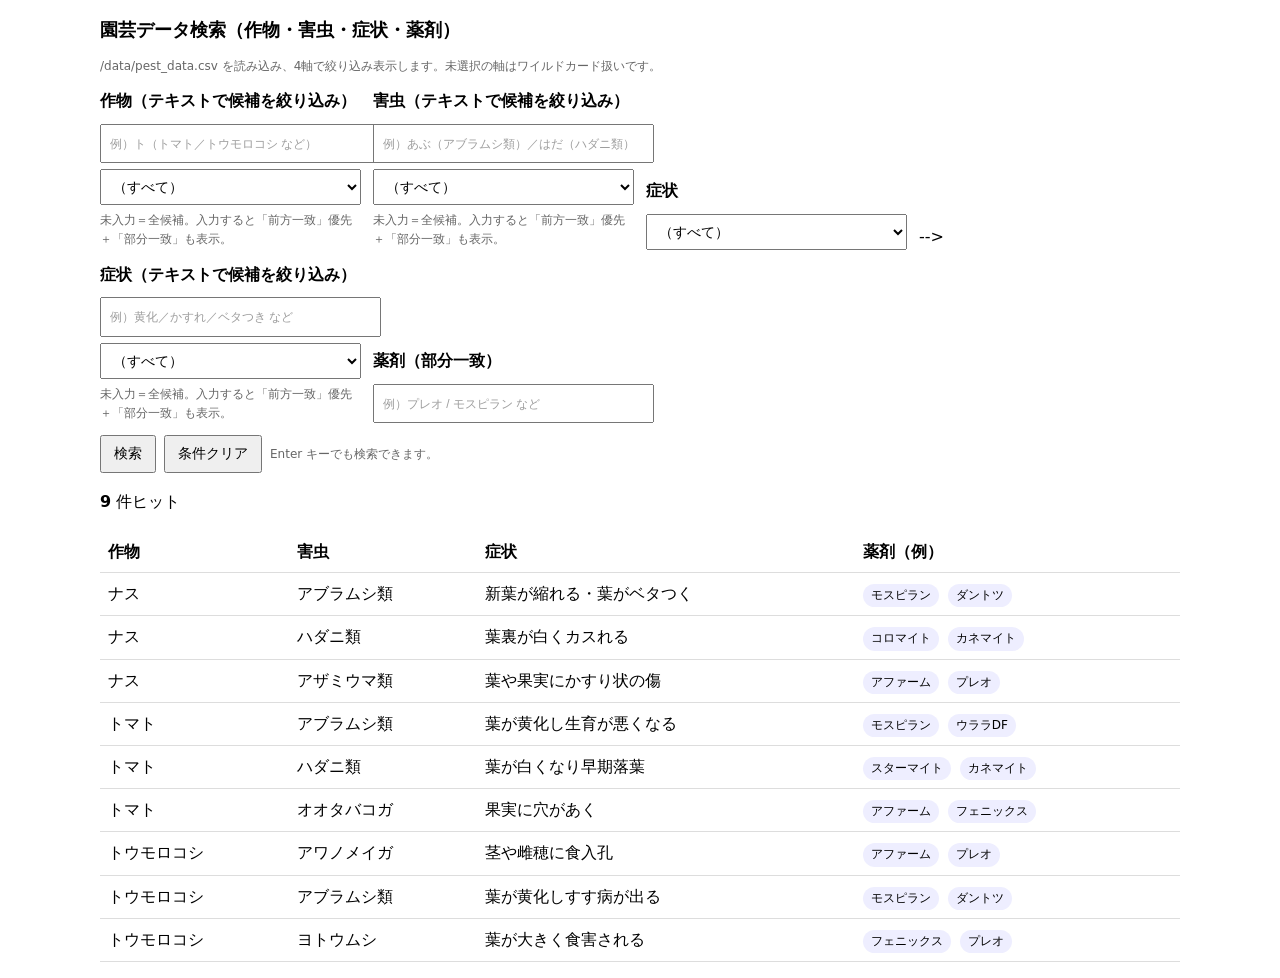
==== care2.html @ c7ba52b0 "Update care2.html" ====
<!doctype html>
<html lang="ja">
<head>
<meta charset="utf-8" />
<meta name="viewport" content="width=device-width,initial-scale=1" />
<title>作物・害虫・症状・薬剤 検索UI（pest_data.csv）</title>
<style>
  :root { --c-muted:#666; --c-border:#ddd; --c-chip-bg:#eef; }
  body { font-family: system-ui, -apple-system, "Segoe UI", Roboto, "Noto Sans JP", sans-serif; line-height: 1.6; margin: 0; padding: 16px; }
  h1 { font-size: 18px; margin: 0 0 8px; }
  .wrap { max-width: 1080px; margin: 0 auto; }
  .grid { display: grid; gap: 12px; grid-template-columns: repeat(auto-fit, minmax(260px, 1fr)); align-items: end; }
  label { display:block; font-weight:600; margin-bottom:4px; }
  .field { display: grid; gap: 6px; }            /* コンテナ（中に input と select） */
  .field input[type="text"], .field select { 
    width: 100%;                                  /* 同一幅 */
    padding: 8px; 
    font-size: 14px; 
  }
  /* もしテキストだけプルダウン「以下」の幅にしたければ、下記の max-width を活用（例：95%） */
　 .field input[type="text"] { max-width: 92%; } 

  .row { margin-top: 12px; display:flex; gap:8px; align-items:center; flex-wrap:wrap; }
  .muted { color: var(--c-muted); font-size: 12px; }
  button { padding: 8px 12px; font-size: 14px; cursor: pointer; }
  .result { margin-top: 16px; }
  table { width:100%; border-collapse: collapse; }
  th, td { text-align:left; padding:8px; border-bottom:1px solid var(--c-border); vertical-align: top; }
  .chip { display:inline-block; padding:2px 8px; border-radius:999px; background: var(--c-chip-bg); margin-right: 4px; font-size: 12px; }
  .count { font-weight:600; }


input[type="text"] {
  font-size: 12px;       /* お好みで 12〜14px 程度 */
  line-height: 1.4;      /* 文字詰まり防止（任意） */
}


/* 各ブラウザ向けに placeholder のサイズを調整 */
.field input::placeholder {            /* 標準 */
  font-size: 0.85em;                   /* 入力文字より少し小さめに（任意） */
  opacity: 0.7;                        /* 視認性調整（任意） */
}
.field input::-webkit-input-placeholder { font-size: 0.85em; }
.field input::-moz-placeholder            { font-size: 0.85em; }
.field input:-ms-input-placeholder        { font-size: 0.85em; }


  
</style>
</head>
<body>
<div class="wrap">
  <h1>園芸データ検索（作物・害虫・症状・薬剤）</h1>
  <p class="muted">/data/pest_data.csv を読み込み、4軸で絞り込み表示します。未選択の軸はワイルドカード扱いです。</p>

  <div class="grid" role="search" aria-label="園芸データ検索フォーム">
    <!-- 作物：テキスト + プルダウン（同幅） -->
    <div class="field">
      <label for="cropText">作物（テキストで候補を絞り込み）</label>
      <input id="cropText" type="text" placeholder="例）ト（トマト／トウモロコシ など）" />
      <select id="cropSelect" aria-label="作物一覧">
        <option value="">（すべて）</option>
      </select>
      <div class="muted">未入力＝全候補。入力すると「前方一致」優先＋「部分一致」も表示。</div>
    </div>

    <!-- 害虫：テキスト + プルダウン（同幅） -->
    <div class="field">
      <label for="pestText">害虫（テキストで候補を絞り込み）</label>
      <input id="pestText" type="text" placeholder="例）あぶ（アブラムシ類）／はだ（ハダニ類）" />
      <select id="pestSelect" aria-label="害虫一覧">
        <option value="">（すべて）</option>
      </select>
      <div class="muted">未入力＝全候補。入力すると「前方一致」優先＋「部分一致」も表示。</div>
    </div>

    <!--
    <!-- 症状：プルダウンのみ -->
    <div class="field">
      <label for="symptomSelect">症状</label>
      <select id="symptomSelect" aria-label="症状一覧">
        <option value="">（すべて）</option>
      </select>
    </div>
    -->
    
    
    <!-- 症状：テキスト + プルダウン（作物/害虫と同じUI） -->
    <div class="field">
      <label for="symptomText">症状（テキストで候補を絞り込み）</label>
      <!-- ▼ 追加：症状のテキスト入力 -->
      <input id="symptomText" type="text" placeholder="例）黄化／かすれ／ベタつき など" />
    
      <select id="symptomSelect" aria-label="症状一覧">
        <option value="">（すべて）</option>
      </select>
      <div class="muted">未入力＝全候補。入力すると「前方一致」優先＋「部分一致」も表示。</div>
    </div>
    
    <!-- 薬剤：テキストのみ -->
    <div class="field">
      <label for="productInput">薬剤（部分一致）</label>
      <input id="productInput" type="text" placeholder="例）プレオ / モスピラン など" />
    </div>
  </div>

  <div class="row">
    <button id="btnSearch">検索</button>
    <button id="btnClear" type="button">条件クリア</button>
    <span class="muted">Enter キーでも検索できます。</span>
  </div>

  <div class="result" id="result"></div>
</div>

<script>
/** 正規化（全角半角・小文字化） */
const normalize = (s) => (s ?? "")
  .toString()
  .trim()
  .normalize("NFKC")
  .toLowerCase();

/** CSVパース（簡易） */
function parseCSV(csvText) {
  const lines = csvText.replace(/\r/g, "").trim().split("\n");
  const headers = lines.shift().split(",");
  return lines.map(line => {
    const cols = line.split(",");
    const obj = {};
    headers.forEach((h, i) => obj[h.trim()] = (cols[i] ?? "").trim());
    return obj;
  });
}

/** 重複なし昇順 */
const uniqSorted = arr => [...new Set(arr)].sort((a,b) => a.localeCompare(b, "ja"));

/** UI参照 */
const cropText      = document.getElementById("cropText");
const cropSelect    = document.getElementById("cropSelect");
const pestText      = document.getElementById("pestText");
const pestSelect    = document.getElementById("pestSelect");
const symptomSelect = document.getElementById("symptomSelect");
const productInput  = document.getElementById("productInput");
const btnSearch     = document.getElementById("btnSearch");
const btnClear      = document.getElementById("btnClear");
const resultEl      = document.getElementById("result");

let RAW = [];       // CSV全行
let ROWS = [];      // 整形済み（薬剤を配列化）
let ALL_CROPS = []; // 作物の全候補（ユニーク）
let ALL_PESTS = []; // 害虫の全候補（ユニーク）

/** セレクトへ流し込み */
function populateSelect(selectEl, items) {
  const current = selectEl.value;
  selectEl.innerHTML = '<option value="">（すべて）</option>' + 
    items.map(v => `<option value="${v}">${v}</option>`).join("");
  if ([...selectEl.options].some(o => o.value === current)) selectEl.value = current;
}

/** セレクト初期化 */
function buildFacets(rows) {
  ALL_CROPS = uniqSorted(rows.map(r => r["作物"]).filter(Boolean));
  ALL_PESTS = uniqSorted(rows.map(r => r["害虫"]).filter(Boolean));
  const symptoms = uniqSorted(rows.map(r => r["症状"]).filter(Boolean));

  populateSelect(cropSelect, ALL_CROPS);
  populateSelect(pestSelect, ALL_PESTS);
  populateSelect(symptomSelect, symptoms);
}

/** 薬剤配列化（読点・カンマ・スラッシュ・空白など） */
function tokenizeProducts(prodStr) {
  return (prodStr || "")
    .split(/[、,，\/／・\s]+/).map(s => s.trim()).filter(Boolean);
}

/** デバウンス */
function debounce(fn, wait=120) {
  let t = null;
  return (...args) => { clearTimeout(t); t = setTimeout(() => fn(...args), wait); };
}

/** 入力テキストで候補をフィルタ（前方一致→部分一致） */
function filterOptions(allList, query) {
  const q = normalize(query);
  if (!q) return allList;
  const head = allList.filter(v => normalize(v).startsWith(q));
  const part = allList.filter(v => !normalize(v).startsWith(q) && normalize(v).includes(q));
  return [...head, ...part];
}
const updateCropOptions = debounce(() => {
  populateSelect(cropSelect, filterOptions(ALL_CROPS, cropText.value));
}, 100);
const updatePestOptions = debounce(() => {
  populateSelect(pestSelect, filterOptions(ALL_PESTS, pestText.value));
}, 100);

/** 検索 */
function doSearch() {
  const crop    = cropSelect.value;
  const pest    = pestSelect.value;
  const symptom = symptomSelect.value;
  const pQuery  = normalize(productInput.value);

  let rows = ROWS.filter(r =>
    (!crop    || r.作物  === crop) &&
    (!pest    || r.害虫  === pest) &&
    (!symptom || r.症状  === symptom)
  );

  if (pQuery) {
    rows = rows.filter(r => r._productsNorm.some(p => p.includes(pQuery)));
  }

  renderTable(rows);
}

/** 表示 */
function renderTable(rows) {
  if (!rows.length) {
    resultEl.innerHTML = `<p>該当データがありません。条件を緩めて再検索してください。</p>`;
    return;
  }
  const html = `
    <p><span class="count">${rows.length}</span> 件ヒット</p>
    <table aria-label="検索結果">
      <thead>
        <tr><th>作物</th><th>害虫</th><th>症状</th><th>薬剤（例）</th></tr>
      </thead>
      <tbody>
        ${rows.map(r => `
          <tr>
            <td>${r.作物}</td>
            <td>${r.害虫}</td>
            <td>${r.症状}</td>
            <td>${r._products.map(p => `<span class="chip">${p}</span>`).join(" ")}</td>
          </tr>
        `).join("")}
      </tbody>
    </table>
  `;
  resultEl.innerHTML = html;
}

/** クリア */
function clearFilters() {
  cropText.value = "";
  pestText.value = "";
  cropSelect.value = "";
  pestSelect.value = "";
  symptomSelect.value = "";
  productInput.value = "";
  populateSelect(cropSelect, ALL_CROPS); // 候補リセット
  populateSelect(pestSelect, ALL_PESTS); // 候補リセット
  doSearch();
}

/** 起動 */
(async function init() {
  const res = await fetch("data/pest_data.csv", { cache: "no-store" });
  if (!res.ok) {
    resultEl.innerHTML = `<p>CSVの取得に失敗しました（${res.status}）。配置とパスを確認してください。</p>`;
    return;
  }
  const csvText = await res.text();
  RAW = parseCSV(csvText);

  ROWS = RAW.map(row => {
    const products = tokenizeProducts(row["薬剤"]);
    return {
      ...row,
      _products: products,
      _productsNorm: products.map(p => normalize(p))
    };
  });

  buildFacets(ROWS);
  renderTable(ROWS);

  // イベント（入力→候補更新）
  cropText.addEventListener("input", updateCropOptions);
  pestText.addEventListener("input", updatePestOptions);

  // イベント（変更→検索）
  cropSelect.addEventListener("change", doSearch);
  pestSelect.addEventListener("change", doSearch);
  symptomSelect.addEventListener("change", doSearch);
  btnSearch.addEventListener("click", doSearch);
  btnClear.addEventListener("click", clearFilters);
  productInput.addEventListener("keydown", (e) => { if (e.key === "Enter") doSearch(); });
})();
</script>
</body>
</html>
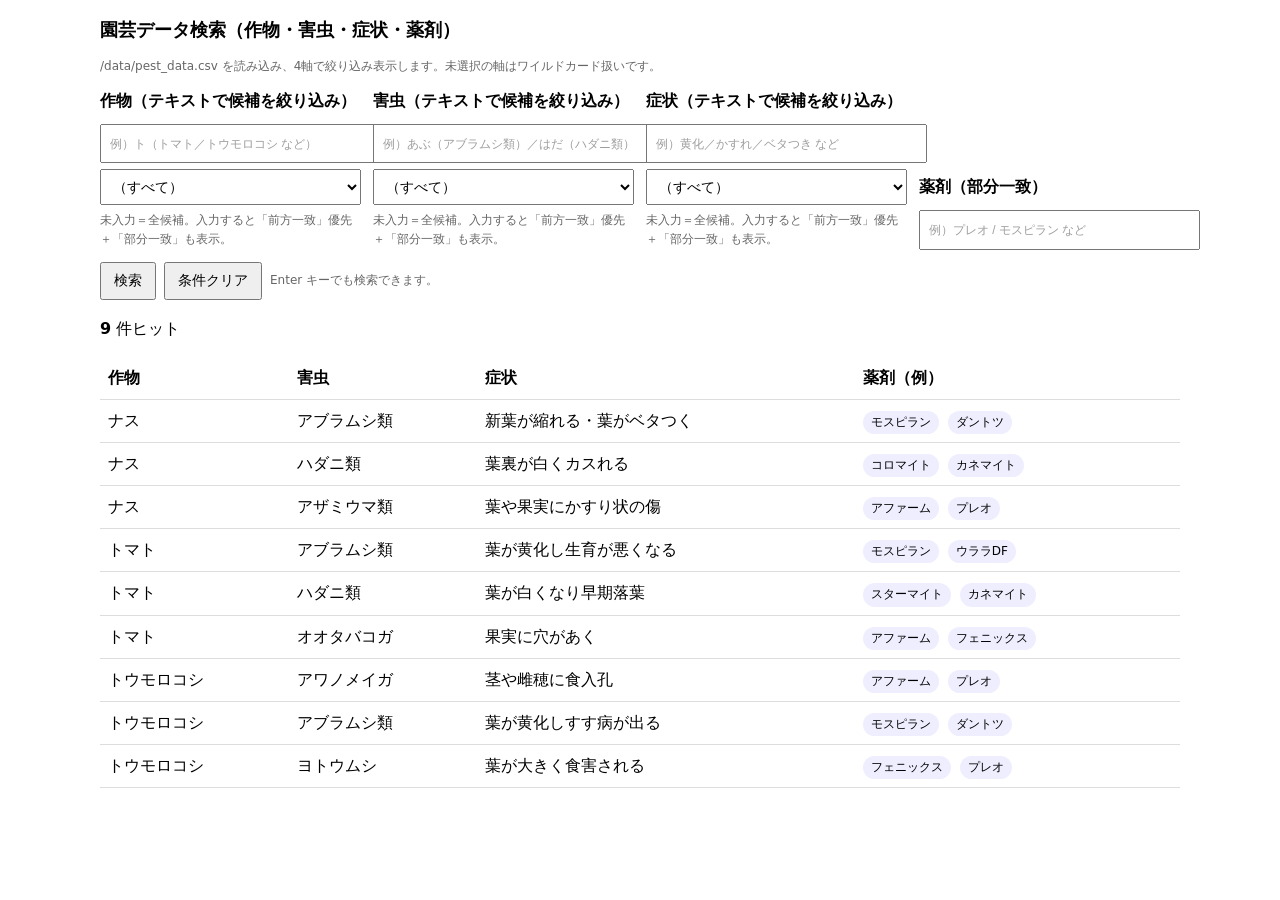
==== commit b5d99aaa: "Update care2.html" ====
--- a/care2.html
+++ b/care2.html
@@ -74,17 +74,7 @@
       </select>
       <div class="muted">未入力＝全候補。入力すると「前方一致」優先＋「部分一致」も表示。</div>
     </div>
-
-    <!--
-    <!-- 症状：プルダウンのみ -->
-    <div class="field">
-      <label for="symptomSelect">症状</label>
-      <select id="symptomSelect" aria-label="症状一覧">
-        <option value="">（すべて）</option>
-      </select>
-    </div>
-    -->
-    
+   
     
     <!-- 症状：テキスト + プルダウン（作物/害虫と同じUI） -->
     <div class="field">
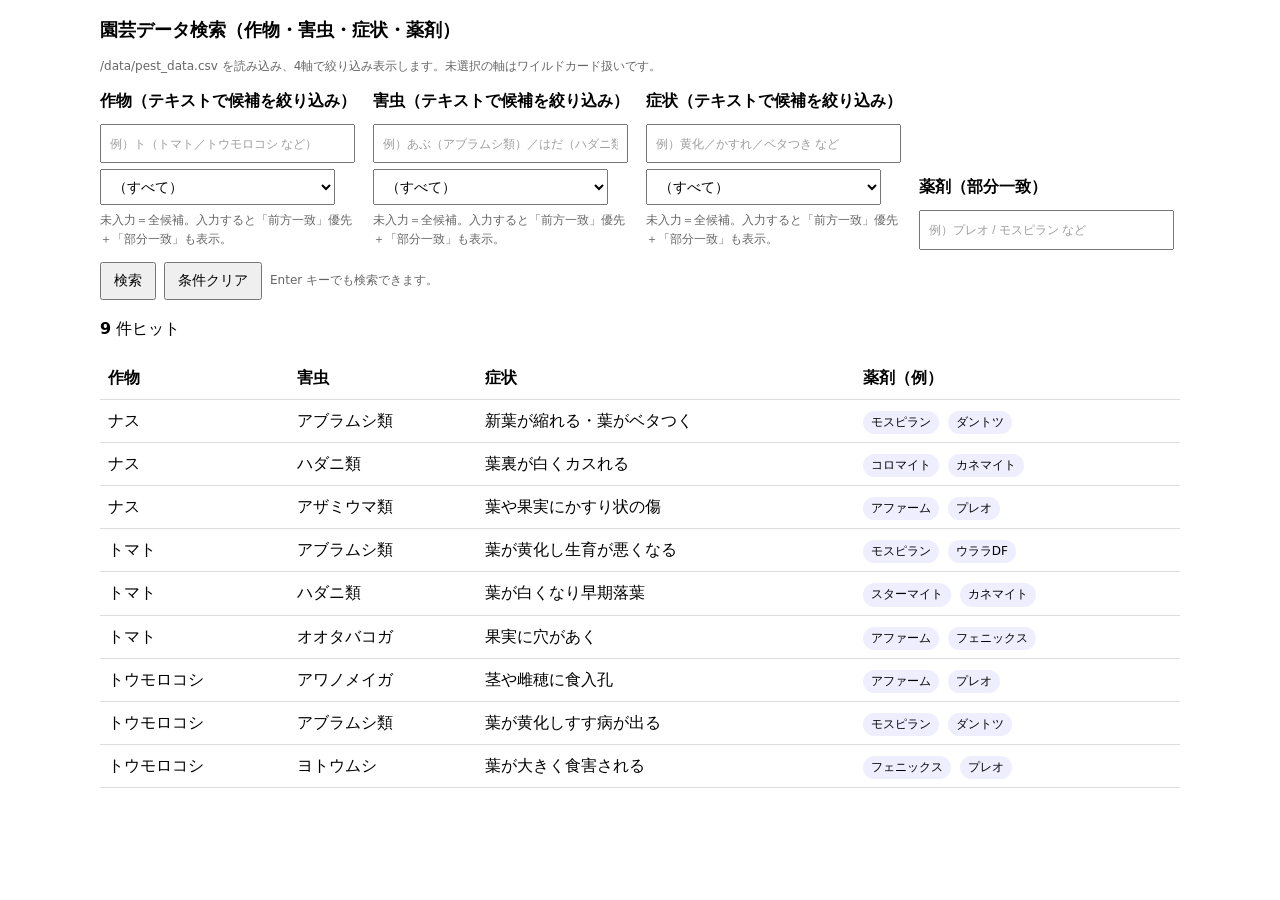
==== commit d754ace3: "Update care2.html" ====
--- a/care2.html
+++ b/care2.html
@@ -13,12 +13,12 @@
   label { display:block; font-weight:600; margin-bottom:4px; }
   .field { display: grid; gap: 6px; }            /* コンテナ（中に input と select） */
   .field input[type="text"], .field select { 
-    width: 100%;                                  /* 同一幅 */
+    width: 90%;                                  /* 同一幅 */
     padding: 8px; 
     font-size: 14px; 
   }
   /* もしテキストだけプルダウン「以下」の幅にしたければ、下記の max-width を活用（例：95%） */
-　 .field input[type="text"] { max-width: 92%; } 
+　 .field input[type="text"] { max-width: 89%; } 
 
   .row { margin-top: 12px; display:flex; gap:8px; align-items:center; flex-wrap:wrap; }
   .muted { color: var(--c-muted); font-size: 12px; }
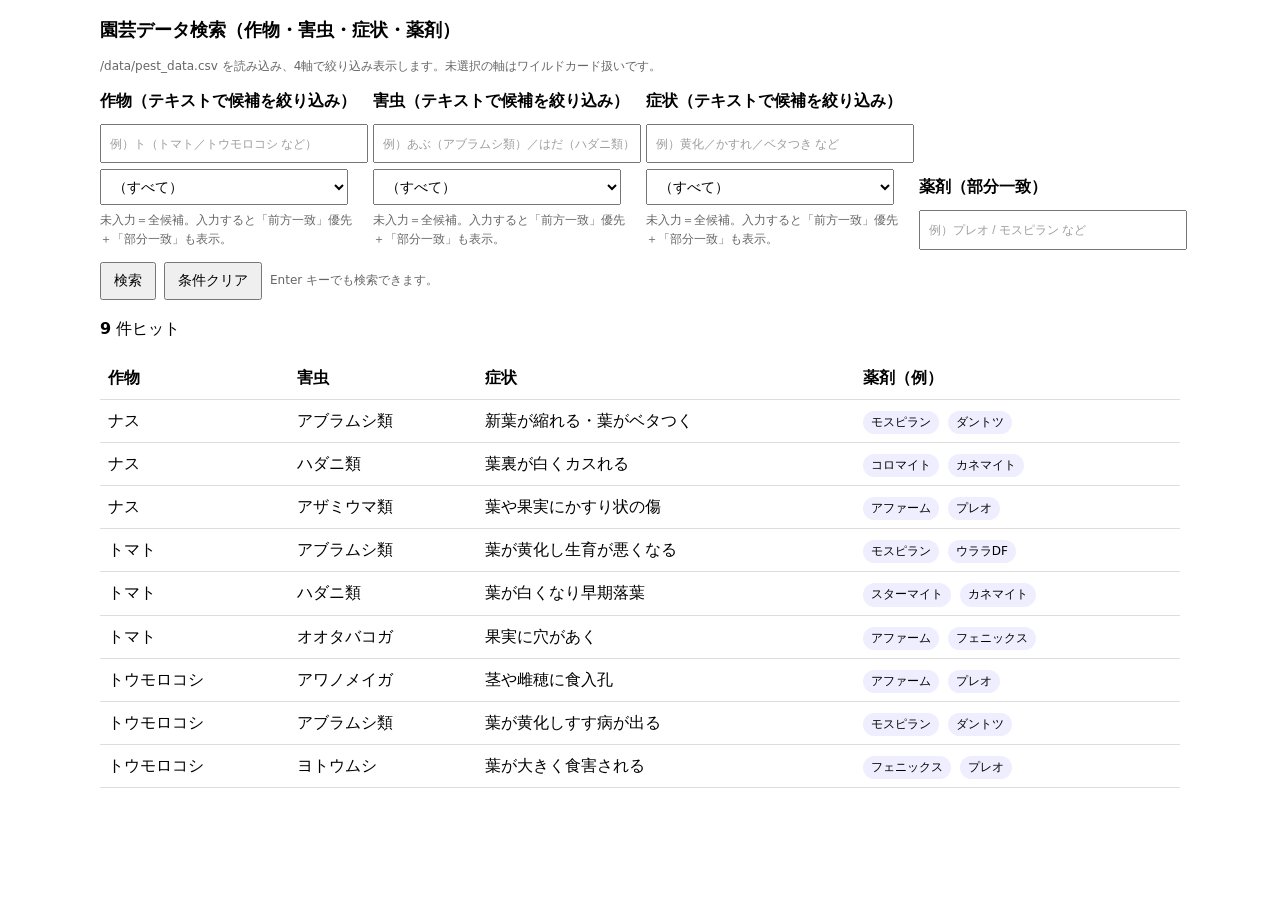
==== commit d117a687: "Update care2.html" ====
--- a/care2.html
+++ b/care2.html
@@ -13,12 +13,12 @@
   label { display:block; font-weight:600; margin-bottom:4px; }
   .field { display: grid; gap: 6px; }            /* コンテナ（中に input と select） */
   .field input[type="text"], .field select { 
-    width: 90%;                                  /* 同一幅 */
+    width: 95%;                                  /* 同一幅 */
     padding: 8px; 
     font-size: 14px; 
   }
   /* もしテキストだけプルダウン「以下」の幅にしたければ、下記の max-width を活用（例：95%） */
-　 .field input[type="text"] { max-width: 89%; } 
+　 .field input[type="text"] { max-width: 50%; } 
 
   .row { margin-top: 12px; display:flex; gap:8px; align-items:center; flex-wrap:wrap; }
   .muted { color: var(--c-muted); font-size: 12px; }
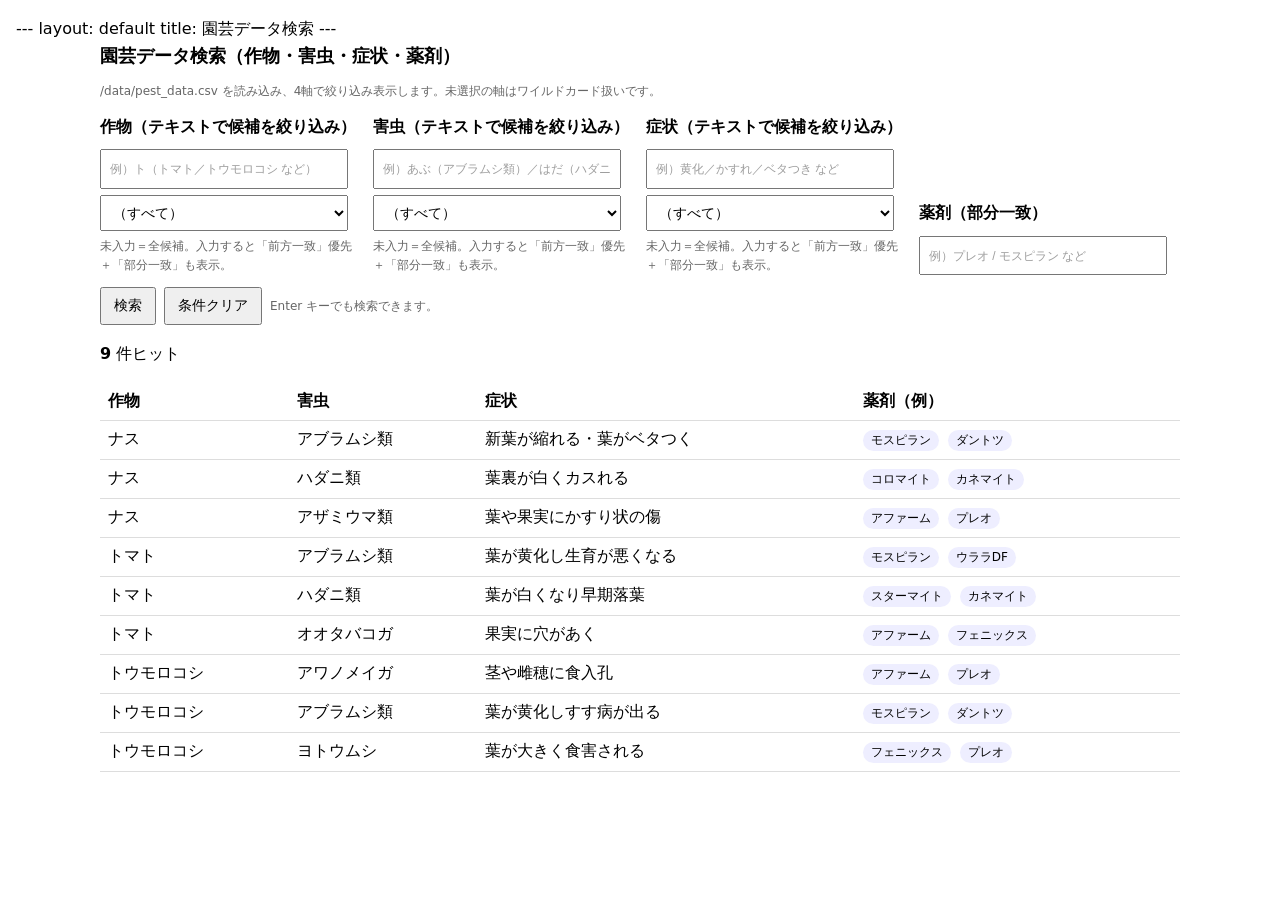
==== commit 963f81eb: "Update care2.html" ====
--- a/care2.html
+++ b/care2.html
@@ -1,3 +1,8 @@
+---
+layout: default
+title: 園芸データ検索
+---
+
 <!doctype html>
 <html lang="ja">
 <head>
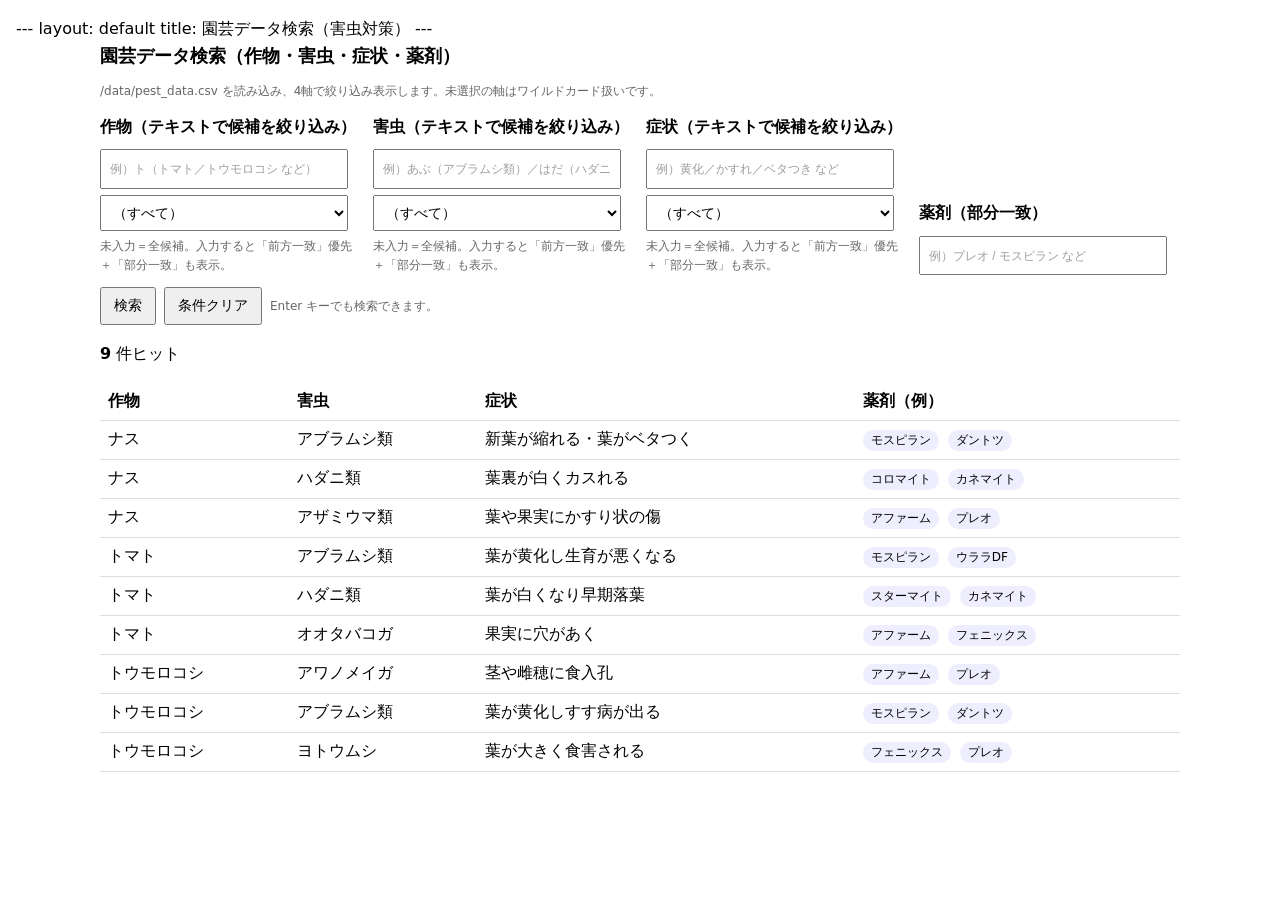
==== commit a786206d: "Update care2.html" ====
--- a/care2.html
+++ b/care2.html
@@ -1,6 +1,6 @@
 ---
 layout: default
-title: 園芸データ検索
+title: 園芸データ検索（害虫対策）
 ---
 
 <!doctype html>
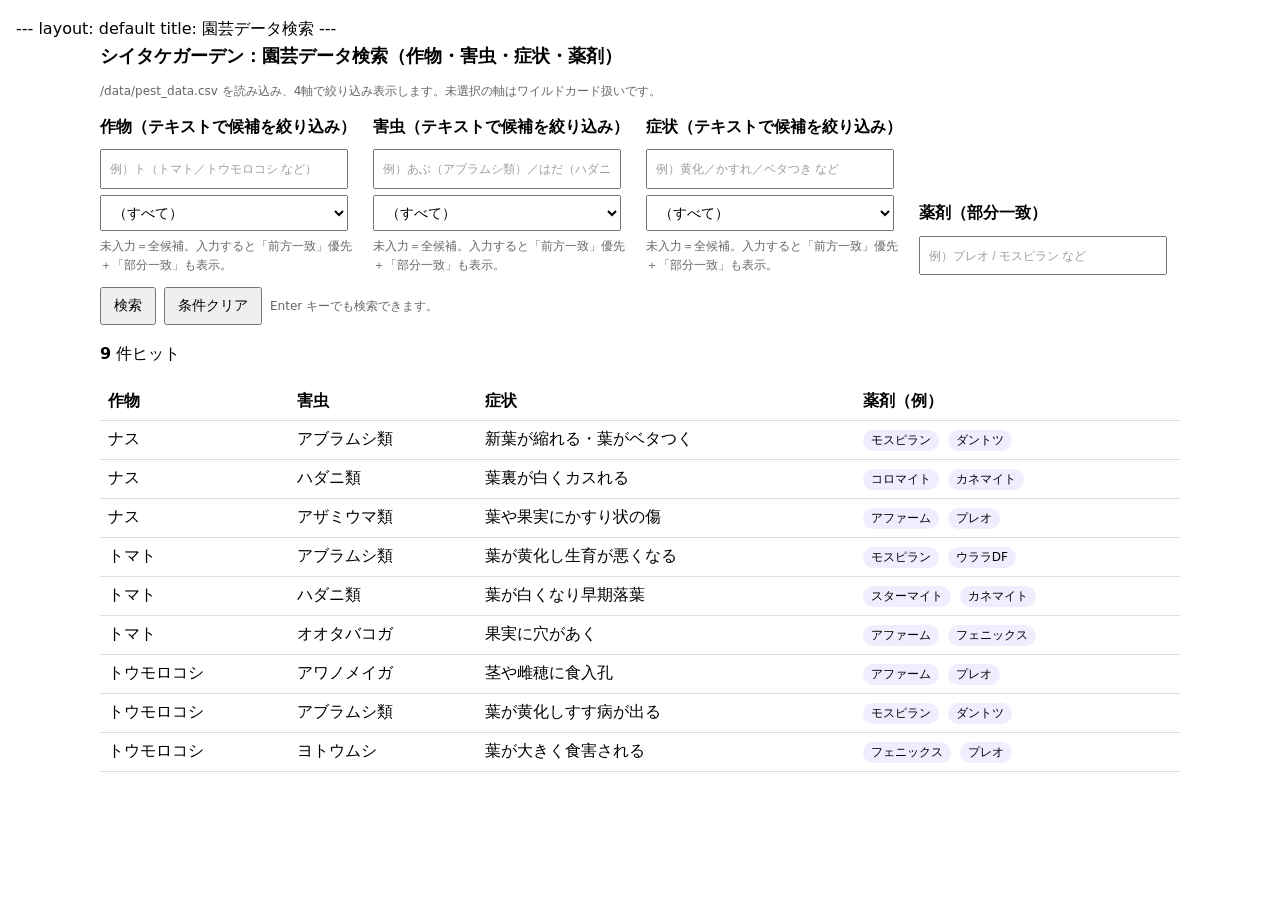
==== commit d01d7875: "Update care2.html" ====
--- a/care2.html
+++ b/care2.html
@@ -1,6 +1,6 @@
 ---
 layout: default
-title: 園芸データ検索（害虫対策）
+title: 園芸データ検索
 ---
 
 <!doctype html>
@@ -56,7 +56,7 @@
 </head>
 <body>
 <div class="wrap">
-  <h1>園芸データ検索（作物・害虫・症状・薬剤）</h1>
+  <h1>シイタケガーデン：園芸データ検索（作物・害虫・症状・薬剤）</h1>
   <p class="muted">/data/pest_data.csv を読み込み、4軸で絞り込み表示します。未選択の軸はワイルドカード扱いです。</p>
 
   <div class="grid" role="search" aria-label="園芸データ検索フォーム">
